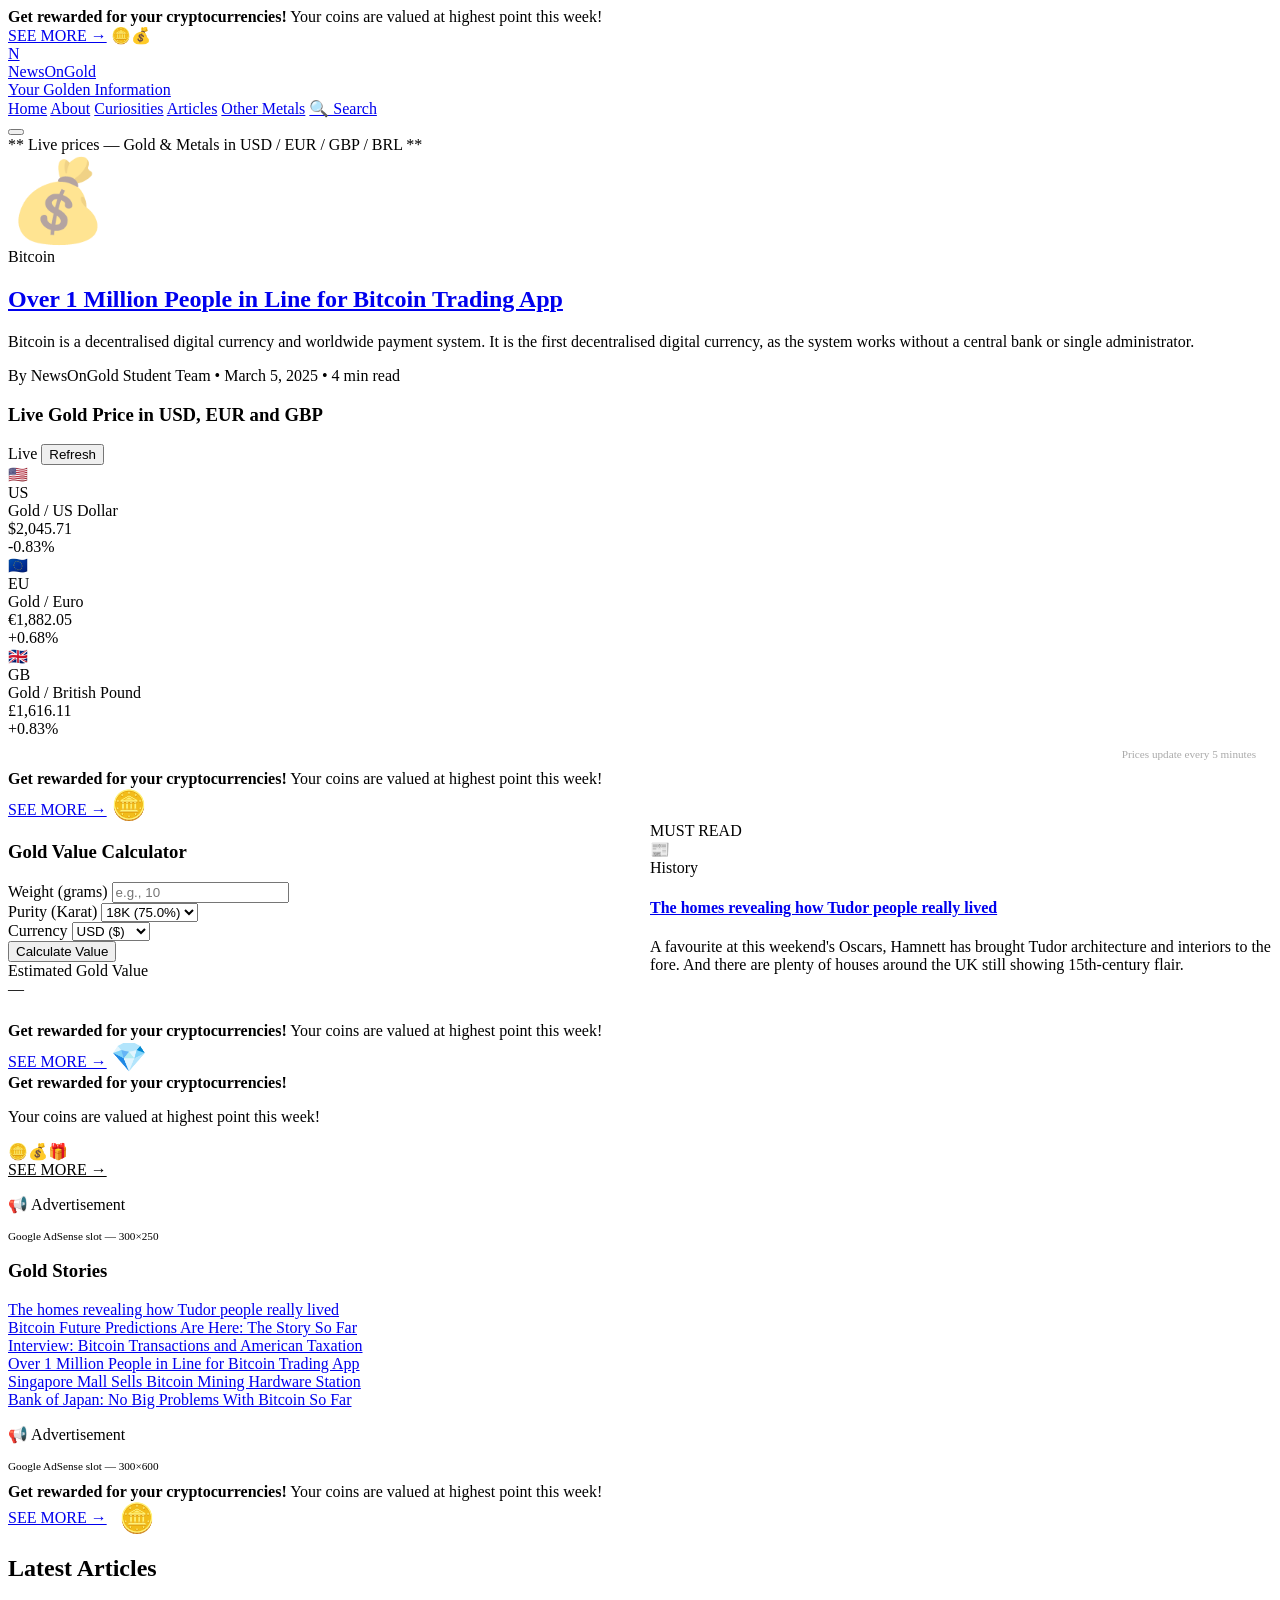
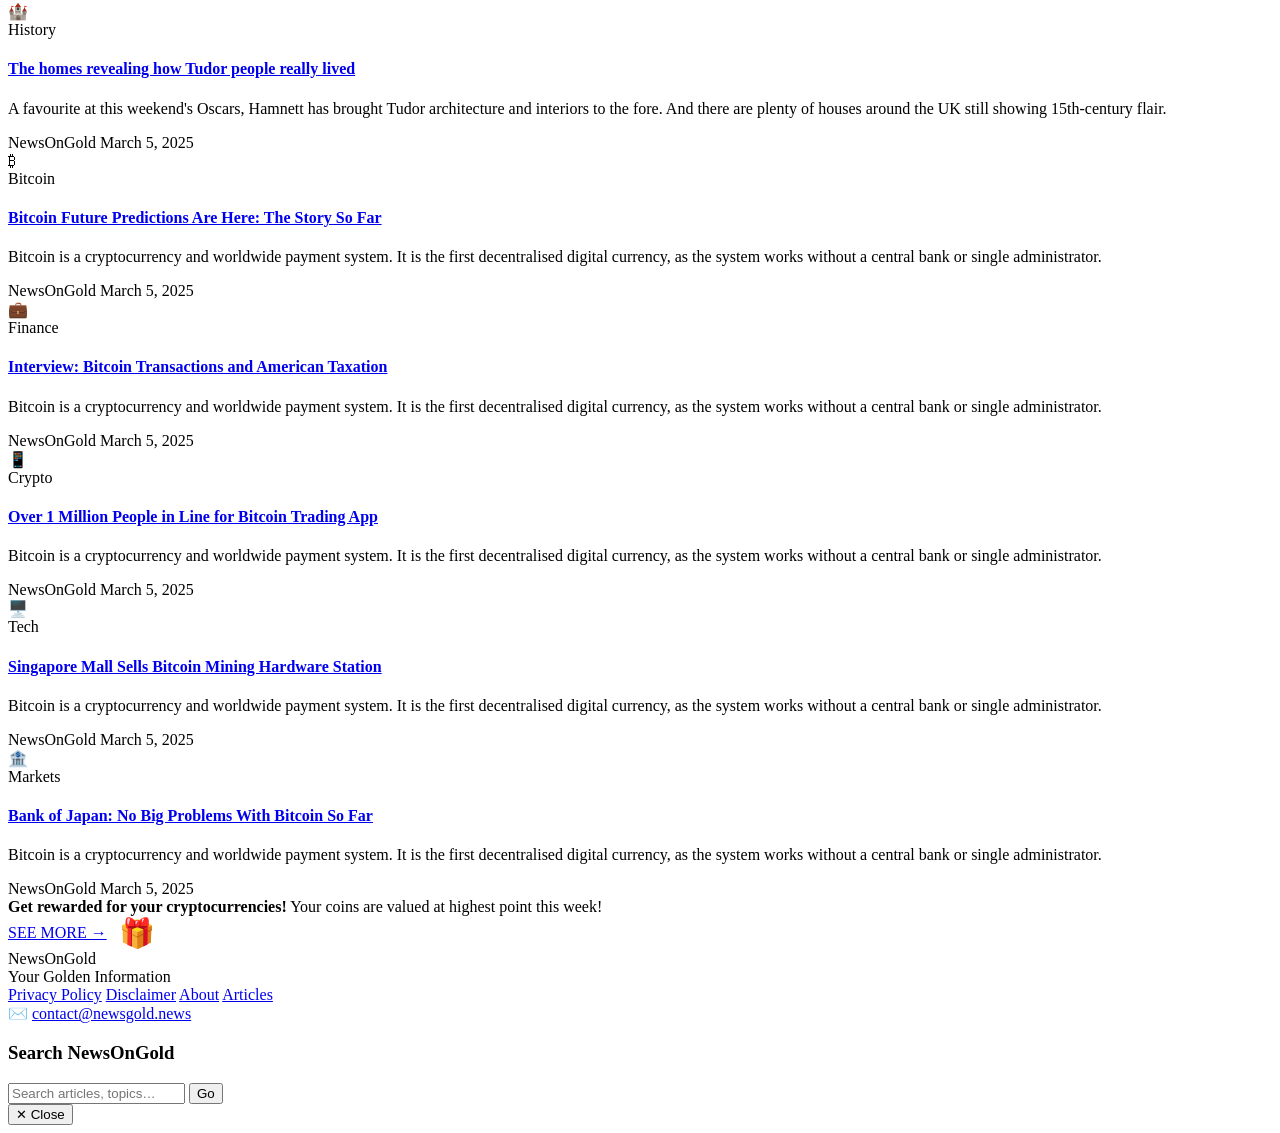
==== index.html @ 03c52249 "Add files via upload" ====
<!DOCTYPE html>
<html lang="en">
<head>
  <meta charset="UTF-8" />
  <meta name="viewport" content="width=device-width, initial-scale=1.0" />
  <meta name="description" content="NewsOnGold — Your trusted source for gold market news, live gold prices, and financial education. Covering gold, silver, platinum and cryptocurrency." />
  <meta name="keywords" content="gold price, gold news, live gold price, gold calculator, financial education, gold market" />
  <meta property="og:title" content="NewsOnGold — Your Golden Information" />
  <meta property="og:description" content="Live gold prices, gold news, and financial education for students and investors." />
  <meta property="og:type" content="website" />
  <title>NewsOnGold — Your Golden Information</title>
  <link rel="stylesheet" href="css/style.css" />
  <link rel="icon" href="data:image/svg+xml,<svg xmlns='http://www.w3.org/2000/svg' viewBox='0 0 100 100'><text y='.9em' font-size='90'>🥇</text></svg>" />

  <!-- Google AdSense placeholder — replace with your publisher ID -->
  <!-- <script async src="https://pagead2.googlesyndication.com/pagead/js/adsbygoogle.js?client=ca-pub-XXXXXXXXXX" crossorigin="anonymous"></script> -->
</head>
<body>

<div class="site-wrapper">

  <!-- ===== TOP AD BANNER ===== -->
  <div class="top-ad-banner">
    <div class="ad-text">
      <strong>Get rewarded for your cryptocurrencies!</strong>
      Your coins are valued at highest point this week!
    </div>
    <div class="ad-cta">
      <a href="#" class="btn-see-more">SEE MORE →</a>
      <span class="ad-coins">🪙💰</span>
    </div>
  </div>

  <!-- ===== HEADER ===== -->
  <header class="site-header">
    <div class="header-inner">
      <a href="index.html" class="site-logo">
        <div class="logo-icon">N</div>
        <div class="logo-text">
          <div class="name">News<span>On</span>Gold</div>
          <div class="tagline">Your Golden Information</div>
        </div>
      </a>

      <nav class="main-nav" id="mainNav" aria-label="Main navigation">
        <a href="index.html" class="active">Home</a>
        <a href="pages/about.html">About</a>
        <a href="pages/curiosities.html">Curiosities</a>
        <a href="pages/articles.html">Articles</a>
        <a href="pages/other-metals.html">Other Metals</a>
        <a href="#" class="search-btn" id="searchBtn">🔍 Search</a>
      </nav>

      <button class="hamburger" id="hamburger" aria-label="Toggle menu" aria-expanded="false">
        <span></span><span></span><span></span>
      </button>
    </div>
  </header>

  <!-- ===== PRICE TICKER ===== -->
  <div class="price-ticker" aria-label="Live metal prices ticker">
    <div class="ticker-label">** Live prices — Gold &amp; Metals in USD / EUR / GBP / BRL **</div>
    <div class="ticker-track" id="tickerTrack">
      <!-- Filled by JS -->
    </div>
  </div>

  <!-- ===== MAIN CONTENT ===== -->
  <main>
    <div class="content-wrap">

      <!-- ===== LEFT / MAIN COLUMN ===== -->
      <div class="main-col">

        <!-- Hero Article -->
        <article class="hero-article">
          <div class="hero-img-wrap">
            <div class="hero-img-placeholder">
              <div style="font-size:5rem;opacity:0.5">💰</div>
            </div>
            <span class="hero-category">Bitcoin</span>
          </div>
          <div class="hero-meta">
            <h2><a href="pages/article-sample.html">Over 1 Million People in Line for Bitcoin Trading App</a></h2>
            <p class="excerpt">Bitcoin is a decentralised digital currency and worldwide payment system. It is the first decentralised digital currency, as the system works without a central bank or single administrator.</p>
            <div class="article-byline">
              <span class="author">By NewsOnGold Student Team</span>
              <span class="dot">•</span>
              <span>March 5, 2025</span>
              <span class="dot">•</span>
              <span>4 min read</span>
            </div>
          </div>
        </article>

        <!-- Live Gold Price Widget -->
        <section class="live-gold-section" aria-label="Live gold prices">
          <div class="live-gold-header">
            <h3>Live Gold Price in USD, EUR and GBP</h3>
            <div class="live-controls">
              <div class="live-dot" aria-hidden="true"></div>
              <span class="live-label">Live</span>
              <button class="btn-refresh" id="btnRefresh" aria-label="Refresh gold prices">Refresh</button>
            </div>
          </div>
          <div class="gold-prices-grid" id="goldPricesGrid" aria-live="polite">
            <!-- Filled by JS -->
            <div class="price-card">
              <div class="currency-flag">🇺🇸</div>
              <div class="currency-label">US</div>
              <div class="currency-name">Gold / US Dollar</div>
              <div class="price-value">$2,045.71</div>
              <span class="price-change down">-0.83%</span>
            </div>
            <div class="price-card">
              <div class="currency-flag">🇪🇺</div>
              <div class="currency-label">EU</div>
              <div class="currency-name">Gold / Euro</div>
              <div class="price-value">€1,882.05</div>
              <span class="price-change up">+0.68%</span>
            </div>
            <div class="price-card">
              <div class="currency-flag">🇬🇧</div>
              <div class="currency-label">GB</div>
              <div class="currency-name">Gold / British Pound</div>
              <div class="price-value">£1,616.11</div>
              <span class="price-change up">+0.83%</span>
            </div>
          </div>
          <div style="padding:6px 16px 8px;text-align:right;">
            <small id="lastUpdated" style="font-size:0.7rem;color:#aaa;">Prices update every 5 minutes</small>
          </div>
        </section>

        <!-- Inline Ad Banner -->
        <div class="inline-ad" role="complementary" aria-label="Advertisement">
          <div class="ad-text">
            <strong>Get rewarded for your cryptocurrencies!</strong>
            Your coins are valued at highest point this week!
          </div>
          <div class="inline-ad-right">
            <a href="#" class="btn-see-more">SEE MORE →</a>
            <span style="font-size:1.8rem">🪙</span>
          </div>
        </div>

        <!-- Two-column: Calculator + Must Read -->
        <div style="display:grid;grid-template-columns:1fr 1fr;gap:20px;margin-bottom:24px;" class="calc-mustreads-row">

          <!-- Gold Calculator -->
          <section class="calculator-section" aria-label="Gold value calculator">
            <div class="calc-header">
              <h3>Gold Value Calculator</h3>
            </div>
            <div class="calc-body">
              <div class="form-group">
                <label for="calcWeight">Weight (grams)</label>
                <input type="number" id="calcWeight" placeholder="e.g., 10" min="0.01" step="0.01" />
              </div>
              <div class="form-group">
                <label for="calcPurity">Purity (Karat)</label>
                <select id="calcPurity">
                  <option>24K (99.9%)</option>
                  <option>22K (91.6%)</option>
                  <option>21K (87.5%)</option>
                  <option selected>18K (75.0%)</option>
                  <option>14K (58.3%)</option>
                  <option>10K (41.7%)</option>
                  <option>9K (37.5%)</option>
                </select>
              </div>
              <div class="form-group">
                <label for="calcCurrency">Currency</label>
                <select id="calcCurrency">
                  <option value="USD">USD ($)</option>
                  <option value="EUR">EUR (€)</option>
                  <option value="GBP">GBP (£)</option>
                  <option value="BRL">BRL (R$)</option>
                </select>
              </div>
              <button class="btn-calculate" id="btnCalculate">Calculate Value</button>
              <div class="calc-result" id="calcResult">
                <div class="result-label">Estimated Gold Value</div>
                <div class="result-value" id="calcResultValue">—</div>
              </div>
            </div>
          </section>

          <!-- Must Read -->
          <div>
            <div class="must-read-section">
              <div class="section-title"><span>MUST READ</span></div>
              <article class="must-read-card">
                <div class="must-read-img">
                  <div class="img-icon">📰</div>
                  <span class="must-read-cat">History</span>
                </div>
                <div class="must-read-content">
                  <h4><a href="pages/article-sample.html">The homes revealing how Tudor people really lived</a></h4>
                  <p>A favourite at this weekend's Oscars, Hamnett has brought Tudor architecture and interiors to the fore. And there are plenty of houses around the UK still showing 15th-century flair.</p>
                </div>
              </article>
            </div>
          </div>
        </div>

        <!-- Bottom Inline Ad -->
        <div class="inline-ad" role="complementary" aria-label="Advertisement">
          <div class="ad-text">
            <strong>Get rewarded for your cryptocurrencies!</strong>
            Your coins are valued at highest point this week!
          </div>
          <div class="inline-ad-right">
            <a href="#" class="btn-see-more">SEE MORE →</a>
            <span style="font-size:1.8rem">💎</span>
          </div>
        </div>

      </div><!-- /main-col -->

      <!-- ===== SIDEBAR ===== -->
      <aside class="sidebar" aria-label="Sidebar">

        <!-- Sidebar Ad -->
        <div class="sidebar-ad" role="complementary">
          <div class="sidebar-ad-box">
            <strong>Get rewarded for your cryptocurrencies!</strong>
            <p>Your coins are valued at highest point this week!</p>
            <div class="sidebar-ad-coins">🪙💰🎁</div>
            <a href="#" class="btn-see-more" style="background:var(--dark);color:var(--white);">SEE MORE →</a>
          </div>
        </div>

        <!-- AdSense Slot (replace with real ad unit) -->
        <div class="adsense-slot">
          <!-- Google AdSense Ad Unit -->
          <!-- <ins class="adsbygoogle" style="display:block" data-ad-client="ca-pub-XXXXXX" data-ad-slot="XXXXXXXX" data-ad-format="auto"></ins> -->
          <p>📢 Advertisement</p>
          <p style="font-size:0.7rem;margin-top:4px;">Google AdSense slot — 300×250</p>
        </div>

        <!-- Gold Stories Widget -->
        <aside class="sidebar-widget" aria-label="Gold Stories">
          <div class="widget-header">
            <h3>Gold Stories</h3>
          </div>
          <div class="widget-body">
            <div class="story-list-item">
              <a href="pages/article-sample.html">The homes revealing how Tudor people really lived</a>
            </div>
            <div class="story-list-item">
              <a href="pages/article-sample.html">Bitcoin Future Predictions Are Here: The Story So Far</a>
            </div>
            <div class="story-list-item">
              <a href="pages/article-sample.html">Interview: Bitcoin Transactions and American Taxation</a>
            </div>
            <div class="story-list-item">
              <a href="pages/article-sample.html">Over 1 Million People in Line for Bitcoin Trading App</a>
            </div>
            <div class="story-list-item">
              <a href="pages/article-sample.html">Singapore Mall Sells Bitcoin Mining Hardware Station</a>
            </div>
            <div class="story-list-item">
              <a href="pages/article-sample.html">Bank of Japan: No Big Problems With Bitcoin So Far</a>
            </div>
          </div>
        </aside>

        <!-- Sidebar AdSense -->
        <div class="adsense-slot">
          <p>📢 Advertisement</p>
          <p style="font-size:0.7rem;margin-top:4px;">Google AdSense slot — 300×600</p>
        </div>

      </aside><!-- /sidebar -->

    </div><!-- /content-wrap -->

    <!-- ===== BOTTOM AD BANNER ===== -->
    <div class="bottom-ad-banner" role="complementary" aria-label="Advertisement">
      <div class="ad-text">
        <strong>Get rewarded for your cryptocurrencies!</strong>
        Your coins are valued at highest point this week!
      </div>
      <div style="display:flex;align-items:center;gap:12px;">
        <a href="#" class="btn-see-more">SEE MORE →</a>
        <span style="font-size:1.8rem">🪙</span>
      </div>
    </div>

    <!-- ===== LATEST ARTICLES ===== -->
    <section class="latest-articles" aria-label="Latest articles">
      <h2 class="section-heading">Latest Articles</h2>
      <div class="articles-grid">

        <article class="article-card">
          <div class="article-thumb article-thumb-1">
            <div class="thumb-icon">🏰</div>
            <span class="article-cat-badge">History</span>
          </div>
          <div class="article-info">
            <h4><a href="pages/article-sample.html">The homes revealing how Tudor people really lived</a></h4>
            <p>A favourite at this weekend's Oscars, Hamnett has brought Tudor architecture and interiors to the fore. And there are plenty of houses around the UK still showing 15th-century flair.</p>
          </div>
          <div class="article-footer">
            <span class="site-name">NewsOnGold</span>
            <span class="pub-date">March 5, 2025</span>
          </div>
        </article>

        <article class="article-card">
          <div class="article-thumb article-thumb-2">
            <div class="thumb-icon">₿</div>
            <span class="article-cat-badge">Bitcoin</span>
          </div>
          <div class="article-info">
            <h4><a href="pages/article-sample.html">Bitcoin Future Predictions Are Here: The Story So Far</a></h4>
            <p>Bitcoin is a cryptocurrency and worldwide payment system. It is the first decentralised digital currency, as the system works without a central bank or single administrator.</p>
          </div>
          <div class="article-footer">
            <span class="site-name">NewsOnGold</span>
            <span class="pub-date">March 5, 2025</span>
          </div>
        </article>

        <article class="article-card">
          <div class="article-thumb article-thumb-3">
            <div class="thumb-icon">💼</div>
            <span class="article-cat-badge">Finance</span>
          </div>
          <div class="article-info">
            <h4><a href="pages/article-sample.html">Interview: Bitcoin Transactions and American Taxation</a></h4>
            <p>Bitcoin is a cryptocurrency and worldwide payment system. It is the first decentralised digital currency, as the system works without a central bank or single administrator.</p>
          </div>
          <div class="article-footer">
            <span class="site-name">NewsOnGold</span>
            <span class="pub-date">March 5, 2025</span>
          </div>
        </article>

        <article class="article-card">
          <div class="article-thumb article-thumb-4">
            <div class="thumb-icon">📱</div>
            <span class="article-cat-badge">Crypto</span>
          </div>
          <div class="article-info">
            <h4><a href="pages/article-sample.html">Over 1 Million People in Line for Bitcoin Trading App</a></h4>
            <p>Bitcoin is a cryptocurrency and worldwide payment system. It is the first decentralised digital currency, as the system works without a central bank or single administrator.</p>
          </div>
          <div class="article-footer">
            <span class="site-name">NewsOnGold</span>
            <span class="pub-date">March 5, 2025</span>
          </div>
        </article>

        <article class="article-card">
          <div class="article-thumb article-thumb-5">
            <div class="thumb-icon">🖥️</div>
            <span class="article-cat-badge">Tech</span>
          </div>
          <div class="article-info">
            <h4><a href="pages/article-sample.html">Singapore Mall Sells Bitcoin Mining Hardware Station</a></h4>
            <p>Bitcoin is a cryptocurrency and worldwide payment system. It is the first decentralised digital currency, as the system works without a central bank or single administrator.</p>
          </div>
          <div class="article-footer">
            <span class="site-name">NewsOnGold</span>
            <span class="pub-date">March 5, 2025</span>
          </div>
        </article>

        <article class="article-card">
          <div class="article-thumb article-thumb-6">
            <div class="thumb-icon">🏦</div>
            <span class="article-cat-badge">Markets</span>
          </div>
          <div class="article-info">
            <h4><a href="pages/article-sample.html">Bank of Japan: No Big Problems With Bitcoin So Far</a></h4>
            <p>Bitcoin is a cryptocurrency and worldwide payment system. It is the first decentralised digital currency, as the system works without a central bank or single administrator.</p>
          </div>
          <div class="article-footer">
            <span class="site-name">NewsOnGold</span>
            <span class="pub-date">March 5, 2025</span>
          </div>
        </article>

      </div>
    </section>

    <!-- ===== BOTTOM AD STRIP ===== -->
    <div class="bottom-ad-banner" role="complementary" aria-label="Advertisement">
      <div class="ad-text">
        <strong>Get rewarded for your cryptocurrencies!</strong>
        Your coins are valued at highest point this week!
      </div>
      <div style="display:flex;align-items:center;gap:12px;">
        <a href="#" class="btn-see-more">SEE MORE →</a>
        <span style="font-size:1.8rem">🎁</span>
      </div>
    </div>

  </main><!-- /main -->

  <!-- ===== FOOTER ===== -->
  <footer class="site-footer">
    <div class="footer-inner">
      <div class="footer-logo">
        <div class="name">News<span>On</span>Gold</div>
        <div class="tagline">Your Golden Information</div>
      </div>
      <nav class="footer-links" aria-label="Footer links">
        <a href="pages/privacy.html">Privacy Policy</a>
        <a href="pages/disclaimer.html">Disclaimer</a>
        <a href="pages/about.html">About</a>
        <a href="pages/articles.html">Articles</a>
      </nav>
      <div class="footer-contact">
        ✉️ <a href="mailto:contact@newsgold.news">contact@newsgold.news</a>
      </div>
    </div>
  </footer>

</div><!-- /site-wrapper -->

<!-- Search Overlay -->
<div class="search-overlay" id="searchOverlay" role="dialog" aria-label="Search" aria-modal="true">
  <div class="search-box">
    <h3>Search NewsOnGold</h3>
    <div class="search-input-wrap">
      <input type="search" id="searchInput" placeholder="Search articles, topics…" aria-label="Search input" />
      <button class="btn-search-go" onclick="alert('Search functionality — connect to your CMS or use a service like Algolia.')">Go</button>
    </div>
    <button class="btn-close-search" id="closeSearch">✕ Close</button>
  </div>
</div>

<script src="js/main.js"></script>
</body>
</html>
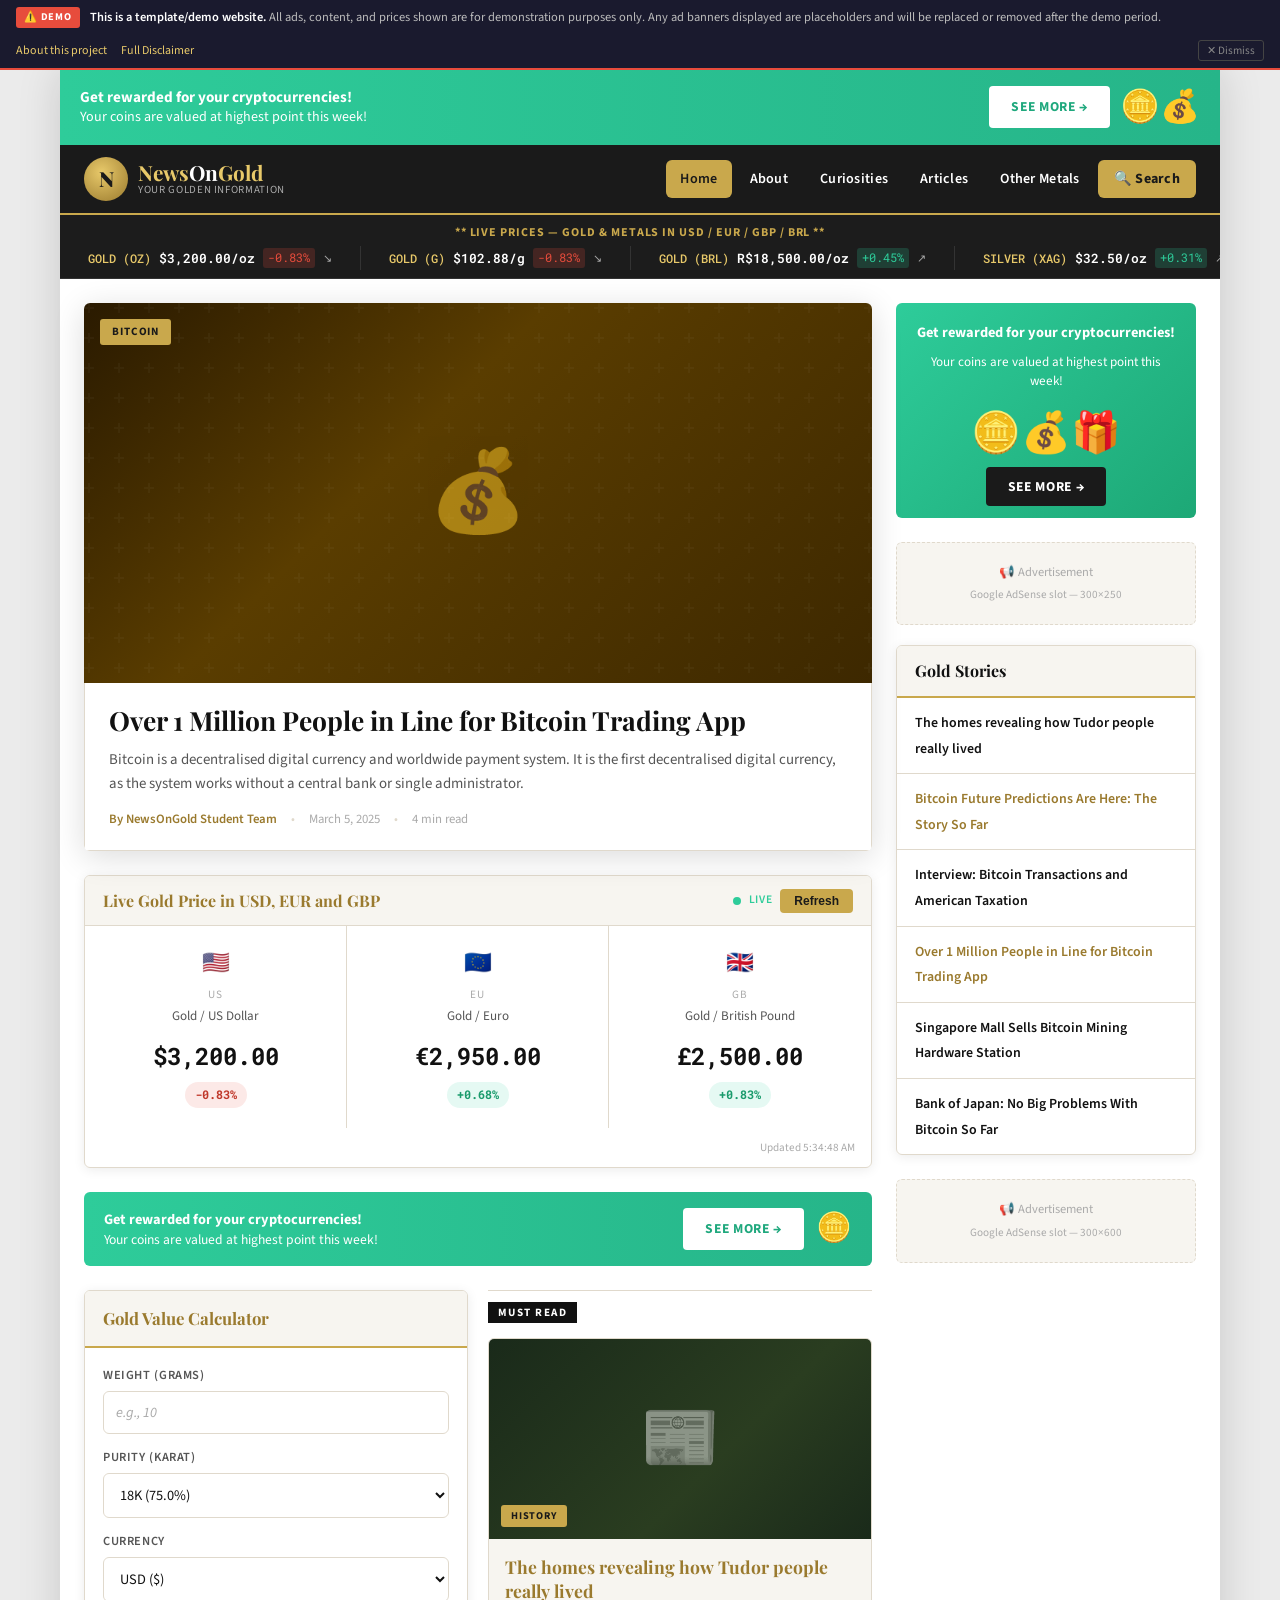
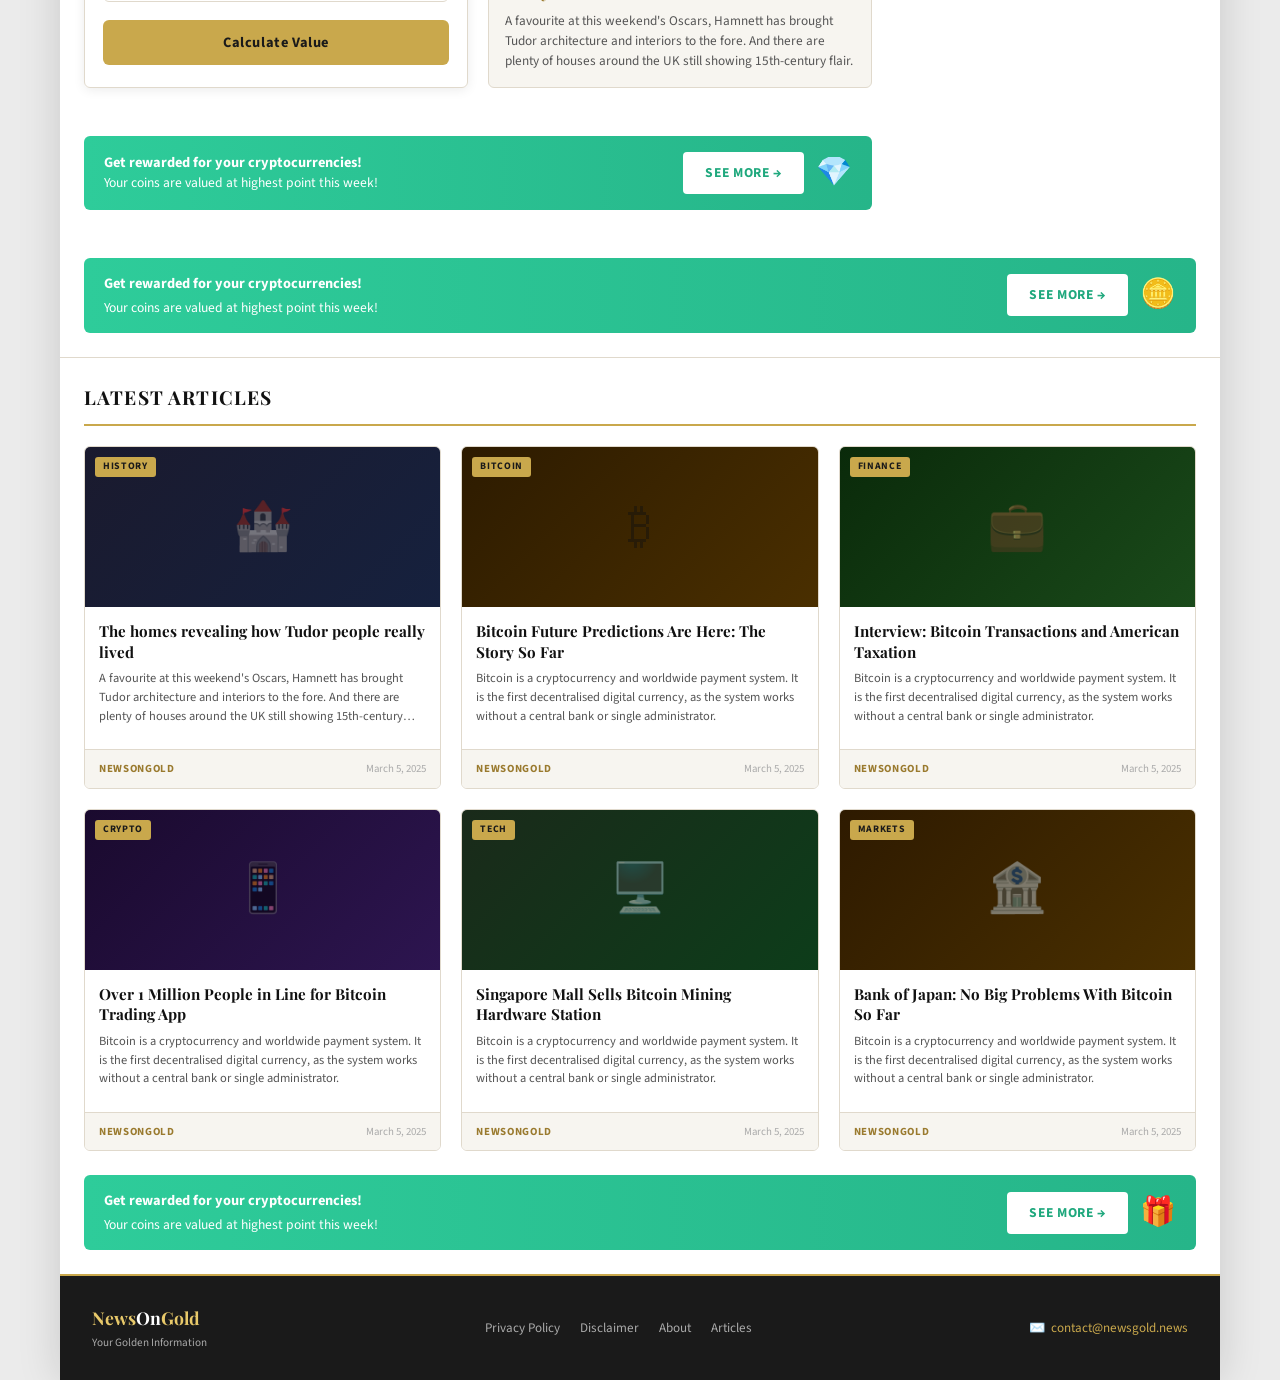
==== commit 499bc5f4: "Add demo-banner.js script to index.html" ====
--- a/index.html
+++ b/index.html
@@ -434,5 +434,6 @@
 </div>
 
 <script src="js/main.js"></script>
+<script src="js/demo-banner.js"></script>
 </body>
 </html>
--- a/css/style.css
+++ b/css/style.css
@@ -0,0 +1,1003 @@
+/* ============================================
+   NewsOnGold — Core Stylesheet
+   Financial Education Project | Mato Grosso do Sul
+   ============================================ */
+
+@import url('https://fonts.googleapis.com/css2?family=Playfair+Display:wght@400;600;700;900&family=Source+Sans+3:wght@300;400;600;700&family=Roboto+Mono:wght@400;500&display=swap');
+
+/* === CSS Variables === */
+:root {
+  --gold:        #C9A84C;
+  --gold-light:  #E8C96A;
+  --gold-dark:   #9A7A2E;
+  --green:       #2ECC9A;
+  --green-dark:  #1FA87D;
+  --black:       #111111;
+  --dark:        #1A1A1A;
+  --dark-mid:    #2A2A2A;
+  --gray:        #555555;
+  --gray-light:  #AAAAAA;
+  --off-white:   #F7F5F0;
+  --white:       #FFFFFF;
+  --border:      #E0D9CC;
+  --ticker-bg:   #1C1C1C;
+  --box-width:   1160px;
+  --radius:      6px;
+  --shadow:      0 2px 12px rgba(0,0,0,0.08);
+  --shadow-lg:   0 6px 32px rgba(0,0,0,0.14);
+}
+
+/* === Reset & Base === */
+*, *::before, *::after { box-sizing: border-box; margin: 0; padding: 0; }
+html { scroll-behavior: smooth; }
+body {
+  font-family: 'Source Sans 3', sans-serif;
+  background: #EBEBEB;
+  color: var(--black);
+  font-size: 16px;
+  line-height: 1.6;
+}
+img { max-width: 100%; height: auto; display: block; }
+a { text-decoration: none; color: inherit; }
+ul { list-style: none; }
+
+/* === Layout Container === */
+.site-wrapper {
+  max-width: var(--box-width);
+  margin: 0 auto;
+  background: var(--white);
+  box-shadow: 0 0 40px rgba(0,0,0,0.15);
+  min-height: 100vh;
+}
+
+/* ============================================
+   TOP AD BANNER
+   ============================================ */
+.top-ad-banner {
+  background: linear-gradient(90deg, var(--green) 0%, #26B589 100%);
+  padding: 12px 20px;
+  display: flex;
+  align-items: center;
+  justify-content: space-between;
+  gap: 16px;
+}
+.top-ad-banner .ad-text { color: var(--white); font-size: 0.88rem; line-height: 1.4; }
+.top-ad-banner .ad-text strong { display: block; font-size: 0.95rem; }
+.top-ad-banner .ad-cta {
+  display: flex;
+  align-items: center;
+  gap: 10px;
+  white-space: nowrap;
+}
+.btn-see-more {
+  background: var(--white);
+  color: var(--green-dark);
+  padding: 8px 20px;
+  border-radius: 4px;
+  font-weight: 700;
+  font-size: 0.85rem;
+  letter-spacing: 0.05em;
+  transition: all 0.2s;
+  border: 2px solid transparent;
+}
+.btn-see-more:hover { background: transparent; color: var(--white); border-color: var(--white); }
+.ad-coins { font-size: 2rem; }
+
+/* ============================================
+   HEADER / NAVIGATION
+   ============================================ */
+.site-header {
+  background: var(--dark);
+  position: sticky;
+  top: 0;
+  z-index: 1000;
+  border-bottom: 2px solid var(--gold);
+}
+.header-inner {
+  display: flex;
+  align-items: center;
+  justify-content: space-between;
+  padding: 12px 24px;
+}
+.site-logo {
+  display: flex;
+  align-items: center;
+  gap: 10px;
+}
+.logo-icon {
+  width: 44px;
+  height: 44px;
+  background: radial-gradient(circle at 40% 35%, var(--gold-light), var(--gold-dark));
+  border-radius: 50%;
+  display: flex;
+  align-items: center;
+  justify-content: center;
+  font-size: 1.3rem;
+  font-weight: 900;
+  color: var(--dark);
+  font-family: 'Playfair Display', serif;
+  flex-shrink: 0;
+}
+.logo-text { line-height: 1.1; }
+.logo-text .name {
+  font-family: 'Playfair Display', serif;
+  font-size: 1.3rem;
+  font-weight: 700;
+  color: var(--gold-light);
+}
+.logo-text .name span { color: var(--white); }
+.logo-text .tagline { font-size: 0.68rem; color: var(--gray-light); letter-spacing: 0.06em; text-transform: uppercase; }
+
+/* Nav */
+.main-nav { display: flex; align-items: center; gap: 4px; }
+.main-nav a {
+  color: var(--white);
+  font-size: 0.88rem;
+  font-weight: 600;
+  padding: 8px 14px;
+  border-radius: var(--radius);
+  transition: all 0.2s;
+  letter-spacing: 0.02em;
+}
+.main-nav a:hover, .main-nav a.active {
+  background: var(--gold);
+  color: var(--dark);
+}
+.search-btn {
+  background: var(--gold);
+  color: var(--dark) !important;
+  padding: 8px 16px !important;
+  font-weight: 700 !important;
+  display: flex;
+  align-items: center;
+  gap: 6px;
+}
+.search-btn:hover { background: var(--gold-light) !important; }
+
+/* Mobile hamburger */
+.hamburger {
+  display: none;
+  background: none;
+  border: none;
+  cursor: pointer;
+  padding: 6px;
+  flex-direction: column;
+  gap: 5px;
+}
+.hamburger span {
+  display: block;
+  width: 24px;
+  height: 2px;
+  background: var(--white);
+  transition: all 0.3s;
+}
+
+/* ============================================
+   PRICE TICKER
+   ============================================ */
+.price-ticker {
+  background: var(--ticker-bg);
+  border-bottom: 1px solid #333;
+  overflow: hidden;
+  padding: 8px 0;
+}
+.ticker-label {
+  color: var(--gold);
+  font-size: 0.75rem;
+  font-weight: 700;
+  letter-spacing: 0.08em;
+  text-align: center;
+  padding: 0 20px 4px;
+  text-transform: uppercase;
+}
+.ticker-track {
+  display: flex;
+  gap: 0;
+  animation: ticker-scroll 40s linear infinite;
+  white-space: nowrap;
+  width: max-content;
+}
+.ticker-track:hover { animation-play-state: paused; }
+.ticker-item {
+  display: inline-flex;
+  align-items: center;
+  gap: 8px;
+  padding: 2px 28px;
+  border-right: 1px solid #333;
+  font-family: 'Roboto Mono', monospace;
+  font-size: 0.8rem;
+}
+.ticker-item .metal-name {
+  color: var(--gold-light);
+  font-weight: 500;
+  text-transform: uppercase;
+  font-size: 0.75rem;
+}
+.ticker-item .price { color: var(--white); font-weight: 600; }
+.ticker-item .change { font-size: 0.72rem; padding: 1px 5px; border-radius: 3px; }
+.ticker-item .change.up { background: rgba(46,204,154,0.2); color: var(--green); }
+.ticker-item .change.down { background: rgba(231,76,60,0.2); color: #E74C3C; }
+.ticker-item .sparkline { color: var(--gray-light); font-size: 0.7rem; }
+
+@keyframes ticker-scroll {
+  0% { transform: translateX(0); }
+  100% { transform: translateX(-50%); }
+}
+
+/* ============================================
+   MAIN CONTENT LAYOUT
+   ============================================ */
+.content-wrap {
+  display: grid;
+  grid-template-columns: 1fr 300px;
+  gap: 24px;
+  padding: 24px;
+}
+.main-col { min-width: 0; }
+.sidebar { min-width: 0; }
+
+/* ============================================
+   HERO / FEATURED ARTICLE
+   ============================================ */
+.hero-article {
+  position: relative;
+  border-radius: var(--radius);
+  overflow: hidden;
+  margin-bottom: 24px;
+  box-shadow: var(--shadow-lg);
+}
+.hero-img-wrap {
+  width: 100%;
+  height: 380px;
+  overflow: hidden;
+  background: linear-gradient(135deg, #2a1a00 0%, #5a3d00 40%, #3d2800 100%);
+  position: relative;
+  display: flex;
+  align-items: center;
+  justify-content: center;
+}
+.hero-img-placeholder {
+  width: 100%;
+  height: 100%;
+  display: flex;
+  flex-direction: column;
+  align-items: center;
+  justify-content: center;
+  gap: 16px;
+  position: relative;
+}
+.hero-img-placeholder::before {
+  content: '';
+  position: absolute;
+  inset: 0;
+  background: url("data:image/svg+xml,%3Csvg width='60' height='60' viewBox='0 0 60 60' xmlns='http://www.w3.org/2000/svg'%3E%3Cg fill='none' fill-rule='evenodd'%3E%3Cg fill='%23ffffff' fill-opacity='0.03'%3E%3Cpath d='M36 34v-4h-2v4h-4v2h4v4h2v-4h4v-2h-4zm0-30V0h-2v4h-4v2h4v4h2V6h4V4h-4zM6 34v-4H4v4H0v2h4v4h2v-4h4v-2H6zM6 4V0H4v4H0v2h4v4h2V6h4V4H6z'/%3E%3C/g%3E%3C/g%3E%3C/svg%3E");
+}
+.hero-icon { font-size: 5rem; opacity: 0.6; }
+.hero-category {
+  position: absolute;
+  top: 16px;
+  left: 16px;
+  background: var(--gold);
+  color: var(--dark);
+  font-size: 0.7rem;
+  font-weight: 700;
+  padding: 4px 12px;
+  border-radius: 3px;
+  letter-spacing: 0.08em;
+  text-transform: uppercase;
+}
+.hero-meta {
+  background: var(--white);
+  padding: 20px 24px;
+  border: 1px solid var(--border);
+  border-top: none;
+}
+.hero-meta h2 {
+  font-family: 'Playfair Display', serif;
+  font-size: 1.65rem;
+  font-weight: 700;
+  color: var(--black);
+  line-height: 1.3;
+  margin-bottom: 10px;
+  transition: color 0.2s;
+}
+.hero-meta h2 a:hover { color: var(--gold-dark); }
+.hero-meta .excerpt { color: var(--gray); font-size: 0.93rem; margin-bottom: 14px; }
+.article-byline {
+  display: flex;
+  align-items: center;
+  gap: 14px;
+  font-size: 0.8rem;
+  color: var(--gray-light);
+}
+.article-byline .author { color: var(--gold-dark); font-weight: 600; }
+.article-byline .dot { color: var(--border); }
+
+/* ============================================
+   LIVE GOLD PRICE WIDGET
+   ============================================ */
+.live-gold-section {
+  border: 1px solid var(--border);
+  border-radius: var(--radius);
+  overflow: hidden;
+  margin-bottom: 24px;
+  box-shadow: var(--shadow);
+}
+.live-gold-header {
+  display: flex;
+  align-items: center;
+  justify-content: space-between;
+  padding: 12px 18px;
+  background: var(--off-white);
+  border-bottom: 1px solid var(--border);
+}
+.live-gold-header h3 {
+  font-family: 'Playfair Display', serif;
+  font-size: 1rem;
+  font-weight: 700;
+  color: var(--gold-dark);
+}
+.live-controls { display: flex; align-items: center; gap: 8px; }
+.live-dot {
+  width: 8px; height: 8px;
+  background: var(--green);
+  border-radius: 50%;
+  animation: pulse-dot 2s ease-in-out infinite;
+}
+@keyframes pulse-dot {
+  0%,100% { opacity: 1; transform: scale(1); }
+  50% { opacity: 0.5; transform: scale(0.7); }
+}
+.live-label { font-size: 0.72rem; font-weight: 600; color: var(--green); letter-spacing: 0.06em; text-transform: uppercase; }
+.btn-refresh {
+  background: var(--gold);
+  color: var(--dark);
+  border: none;
+  padding: 5px 14px;
+  border-radius: 4px;
+  font-size: 0.75rem;
+  font-weight: 700;
+  cursor: pointer;
+  transition: all 0.2s;
+}
+.btn-refresh:hover { background: var(--gold-dark); color: var(--white); }
+
+.gold-prices-grid {
+  display: grid;
+  grid-template-columns: repeat(3, 1fr);
+  gap: 0;
+  padding: 0;
+}
+.price-card {
+  padding: 20px 16px;
+  text-align: center;
+  border-right: 1px solid var(--border);
+  transition: background 0.2s;
+}
+.price-card:last-child { border-right: none; }
+.price-card:hover { background: var(--off-white); }
+.price-card .currency-flag { font-size: 1.4rem; margin-bottom: 4px; }
+.price-card .currency-label { font-size: 0.7rem; color: var(--gray-light); text-transform: uppercase; letter-spacing: 0.07em; margin-bottom: 2px; }
+.price-card .currency-name { font-size: 0.82rem; color: var(--gray); margin-bottom: 10px; }
+.price-card .price-value {
+  font-family: 'Roboto Mono', monospace;
+  font-size: 1.5rem;
+  font-weight: 700;
+  color: var(--black);
+  margin-bottom: 6px;
+}
+.price-card .price-change {
+  display: inline-block;
+  font-size: 0.78rem;
+  font-weight: 700;
+  padding: 3px 10px;
+  border-radius: 20px;
+  font-family: 'Roboto Mono', monospace;
+}
+.price-card .price-change.up { background: rgba(46,204,154,0.12); color: #1A9B6C; }
+.price-card .price-change.down { background: rgba(231,76,60,0.12); color: #C0392B; }
+
+/* ============================================
+   AD BANNER (inline)
+   ============================================ */
+.inline-ad {
+  background: linear-gradient(90deg, var(--green) 0%, #26B589 100%);
+  border-radius: var(--radius);
+  padding: 14px 20px;
+  display: flex;
+  align-items: center;
+  justify-content: space-between;
+  gap: 16px;
+  margin-bottom: 24px;
+}
+.inline-ad .ad-text { color: var(--white); font-size: 0.85rem; line-height: 1.4; }
+.inline-ad .ad-text strong { display: block; font-size: 0.9rem; }
+.inline-ad-right { display: flex; align-items: center; gap: 12px; }
+
+/* ============================================
+   GOLD CALCULATOR
+   ============================================ */
+.calculator-section {
+  border: 1px solid var(--border);
+  border-radius: var(--radius);
+  overflow: hidden;
+  margin-bottom: 24px;
+  box-shadow: var(--shadow);
+}
+.calc-header {
+  padding: 14px 18px;
+  background: var(--off-white);
+  border-bottom: 2px solid var(--gold);
+}
+.calc-header h3 {
+  font-family: 'Playfair Display', serif;
+  font-size: 1.05rem;
+  font-weight: 700;
+  color: var(--gold-dark);
+}
+.calc-body { padding: 18px; }
+.form-group { margin-bottom: 14px; }
+.form-group label {
+  display: block;
+  font-size: 0.78rem;
+  font-weight: 600;
+  color: var(--gray);
+  margin-bottom: 5px;
+  text-transform: uppercase;
+  letter-spacing: 0.05em;
+}
+.form-group input,
+.form-group select {
+  width: 100%;
+  padding: 10px 12px;
+  border: 1px solid var(--border);
+  border-radius: var(--radius);
+  font-size: 0.9rem;
+  font-family: inherit;
+  background: var(--white);
+  color: var(--black);
+  transition: border-color 0.2s;
+}
+.form-group input:focus,
+.form-group select:focus {
+  outline: none;
+  border-color: var(--gold);
+  box-shadow: 0 0 0 3px rgba(201,168,76,0.12);
+}
+.form-group input::placeholder { color: var(--gray-light); font-style: italic; }
+.btn-calculate {
+  width: 100%;
+  background: var(--gold);
+  color: var(--dark);
+  border: none;
+  padding: 12px;
+  border-radius: var(--radius);
+  font-size: 0.9rem;
+  font-weight: 700;
+  cursor: pointer;
+  font-family: inherit;
+  letter-spacing: 0.04em;
+  transition: all 0.2s;
+  margin-top: 4px;
+}
+.btn-calculate:hover { background: var(--gold-dark); color: var(--white); transform: translateY(-1px); }
+.calc-result {
+  margin-top: 14px;
+  padding: 14px;
+  background: var(--off-white);
+  border: 1px solid var(--border);
+  border-radius: var(--radius);
+  text-align: center;
+  display: none;
+}
+.calc-result.visible { display: block; }
+.calc-result .result-label { font-size: 0.78rem; color: var(--gray); text-transform: uppercase; letter-spacing: 0.06em; margin-bottom: 4px; }
+.calc-result .result-value {
+  font-family: 'Roboto Mono', monospace;
+  font-size: 1.6rem;
+  font-weight: 700;
+  color: var(--gold-dark);
+}
+
+/* ============================================
+   SIDEBAR
+   ============================================ */
+.sidebar-ad {
+  margin-bottom: 24px;
+}
+.sidebar-ad-box {
+  background: linear-gradient(135deg, var(--green) 0%, #1DA876 100%);
+  border-radius: var(--radius);
+  padding: 18px;
+  text-align: center;
+  color: var(--white);
+}
+.sidebar-ad-box p { font-size: 0.82rem; line-height: 1.5; margin-bottom: 10px; }
+.sidebar-ad-box strong { display: block; font-size: 0.9rem; margin-bottom: 8px; }
+.sidebar-ad-coins { font-size: 2.5rem; margin: 8px 0; }
+
+/* Sidebar Widget */
+.sidebar-widget {
+  border: 1px solid var(--border);
+  border-radius: var(--radius);
+  overflow: hidden;
+  margin-bottom: 24px;
+  box-shadow: var(--shadow);
+}
+.widget-header {
+  padding: 12px 18px;
+  background: var(--off-white);
+  border-bottom: 2px solid var(--gold);
+}
+.widget-header h3 {
+  font-family: 'Playfair Display', serif;
+  font-size: 1rem;
+  font-weight: 700;
+  color: var(--black);
+}
+.widget-body { padding: 0; }
+
+/* Gold Stories List */
+.story-list-item {
+  padding: 12px 18px;
+  border-bottom: 1px solid var(--border);
+  transition: background 0.2s;
+}
+.story-list-item:last-child { border-bottom: none; }
+.story-list-item:hover { background: var(--off-white); }
+.story-list-item a {
+  font-size: 0.87rem;
+  font-weight: 600;
+  color: var(--black);
+  line-height: 1.4;
+  transition: color 0.2s;
+}
+.story-list-item:nth-child(2) a,
+.story-list-item:nth-child(4) a { color: var(--gold-dark); }
+.story-list-item a:hover { color: var(--gold-dark); }
+
+/* ============================================
+   MUST READ SECTION
+   ============================================ */
+.must-read-section { margin-bottom: 24px; }
+.section-title {
+  font-size: 0.75rem;
+  font-weight: 700;
+  text-transform: uppercase;
+  letter-spacing: 0.12em;
+  color: var(--gray-light);
+  border-top: 1px solid var(--border);
+  padding-top: 12px;
+  margin-bottom: 16px;
+}
+.section-title span {
+  background: var(--black);
+  color: var(--white);
+  padding: 3px 10px;
+  font-size: 0.7rem;
+}
+.must-read-card {
+  background: var(--off-white);
+  border-radius: var(--radius);
+  overflow: hidden;
+  border: 1px solid var(--border);
+}
+.must-read-img {
+  width: 100%;
+  height: 200px;
+  background: linear-gradient(135deg, #1a2a1a 0%, #2a3d20 60%, #1a2a1a 100%);
+  position: relative;
+  display: flex;
+  align-items: center;
+  justify-content: center;
+  overflow: hidden;
+}
+.must-read-img .img-icon { font-size: 4rem; opacity: 0.5; }
+.must-read-cat {
+  position: absolute;
+  bottom: 12px;
+  left: 12px;
+  background: var(--gold);
+  color: var(--dark);
+  font-size: 0.65rem;
+  font-weight: 700;
+  padding: 3px 10px;
+  border-radius: 3px;
+  letter-spacing: 0.08em;
+  text-transform: uppercase;
+}
+.must-read-content { padding: 16px; }
+.must-read-content h4 {
+  font-family: 'Playfair Display', serif;
+  font-size: 1.1rem;
+  font-weight: 700;
+  color: var(--gold-dark);
+  margin-bottom: 8px;
+  line-height: 1.35;
+}
+.must-read-content h4 a:hover { color: var(--black); }
+.must-read-content p { font-size: 0.83rem; color: var(--gray); line-height: 1.5; }
+
+/* ============================================
+   LATEST ARTICLES GRID
+   ============================================ */
+.latest-articles { padding: 24px; border-top: 1px solid var(--border); }
+.section-heading {
+  font-family: 'Playfair Display', serif;
+  font-size: 1.2rem;
+  font-weight: 700;
+  text-transform: uppercase;
+  letter-spacing: 0.06em;
+  color: var(--black);
+  padding-bottom: 12px;
+  border-bottom: 2px solid var(--gold);
+  margin-bottom: 20px;
+}
+.articles-grid {
+  display: grid;
+  grid-template-columns: repeat(3, 1fr);
+  gap: 20px;
+}
+.article-card {
+  border: 1px solid var(--border);
+  border-radius: var(--radius);
+  overflow: hidden;
+  transition: all 0.25s;
+  background: var(--white);
+}
+.article-card:hover {
+  transform: translateY(-3px);
+  box-shadow: var(--shadow-lg);
+  border-color: var(--gold);
+}
+.article-thumb {
+  width: 100%;
+  height: 160px;
+  position: relative;
+  overflow: hidden;
+  display: flex;
+  align-items: center;
+  justify-content: center;
+}
+.article-thumb-1 { background: linear-gradient(135deg, #1a1a2e 0%, #16213e 100%); }
+.article-thumb-2 { background: linear-gradient(135deg, #2d1b00 0%, #4a2f00 100%); }
+.article-thumb-3 { background: linear-gradient(135deg, #0a2a0a 0%, #1a4a1a 100%); }
+.article-thumb-4 { background: linear-gradient(135deg, #1a0a2e 0%, #2d1550 100%); }
+.article-thumb-5 { background: linear-gradient(135deg, #1a2a1a 0%, #0d3d1a 100%); }
+.article-thumb-6 { background: linear-gradient(135deg, #2e1a00 0%, #4a3000 100%); }
+.article-thumb .thumb-icon { font-size: 3rem; opacity: 0.45; }
+.article-cat-badge {
+  position: absolute;
+  top: 10px;
+  left: 10px;
+  background: var(--gold);
+  color: var(--dark);
+  font-size: 0.62rem;
+  font-weight: 700;
+  padding: 2px 8px;
+  border-radius: 3px;
+  letter-spacing: 0.07em;
+  text-transform: uppercase;
+}
+.article-info { padding: 14px; }
+.article-info h4 {
+  font-family: 'Playfair Display', serif;
+  font-size: 0.95rem;
+  font-weight: 700;
+  color: var(--black);
+  margin-bottom: 7px;
+  line-height: 1.35;
+  transition: color 0.2s;
+}
+.article-info h4 a:hover { color: var(--gold-dark); }
+.article-info p {
+  font-size: 0.78rem;
+  color: var(--gray);
+  line-height: 1.5;
+  margin-bottom: 10px;
+  display: -webkit-box;
+  -webkit-line-clamp: 3;
+  -webkit-box-orient: vertical;
+  overflow: hidden;
+}
+.article-footer {
+  display: flex;
+  align-items: center;
+  justify-content: space-between;
+  padding: 10px 14px;
+  border-top: 1px solid var(--border);
+  background: var(--off-white);
+}
+.article-footer .site-name {
+  font-size: 0.68rem;
+  font-weight: 700;
+  color: var(--gold-dark);
+  letter-spacing: 0.06em;
+  text-transform: uppercase;
+}
+.article-footer .pub-date { font-size: 0.68rem; color: var(--gray-light); }
+
+/* ============================================
+   BOTTOM AD BANNER
+   ============================================ */
+.bottom-ad-banner {
+  margin: 0 24px 24px;
+  background: linear-gradient(90deg, var(--green) 0%, #26B589 100%);
+  border-radius: var(--radius);
+  padding: 14px 20px;
+  display: flex;
+  align-items: center;
+  justify-content: space-between;
+  gap: 16px;
+}
+.bottom-ad-banner .ad-text { color: var(--white); font-size: 0.85rem; }
+.bottom-ad-banner .ad-text strong { display: block; font-size: 0.9rem; margin-bottom: 2px; }
+
+/* ============================================
+   FOOTER
+   ============================================ */
+.site-footer {
+  background: var(--dark);
+  border-top: 2px solid var(--gold);
+  padding: 28px 32px;
+}
+.footer-inner {
+  display: flex;
+  align-items: center;
+  justify-content: space-between;
+  flex-wrap: wrap;
+  gap: 16px;
+}
+.footer-logo .name {
+  font-family: 'Playfair Display', serif;
+  font-size: 1.1rem;
+  color: var(--gold-light);
+  font-weight: 700;
+}
+.footer-logo .name span { color: var(--white); }
+.footer-logo .tagline { font-size: 0.7rem; color: var(--gray-light); margin-top: 2px; }
+.footer-links { display: flex; gap: 20px; align-items: center; }
+.footer-links a { color: var(--gray-light); font-size: 0.82rem; transition: color 0.2s; }
+.footer-links a:hover { color: var(--gold-light); }
+.footer-contact { color: var(--gold); font-size: 0.82rem; display: flex; align-items: center; gap: 6px; }
+.footer-contact a { color: var(--gold); }
+.footer-contact a:hover { color: var(--gold-light); }
+
+/* ============================================
+   ARTICLE SINGLE PAGE
+   ============================================ */
+.article-page { padding: 24px; }
+.article-page-header { margin-bottom: 24px; }
+.article-page-cat {
+  display: inline-block;
+  background: var(--gold);
+  color: var(--dark);
+  font-size: 0.7rem;
+  font-weight: 700;
+  padding: 4px 12px;
+  border-radius: 3px;
+  letter-spacing: 0.08em;
+  text-transform: uppercase;
+  margin-bottom: 14px;
+}
+.article-page-title {
+  font-family: 'Playfair Display', serif;
+  font-size: 2rem;
+  font-weight: 700;
+  line-height: 1.25;
+  color: var(--black);
+  margin-bottom: 12px;
+}
+.article-page-byline {
+  display: flex;
+  align-items: center;
+  gap: 16px;
+  font-size: 0.82rem;
+  color: var(--gray-light);
+  padding-bottom: 16px;
+  border-bottom: 1px solid var(--border);
+  margin-bottom: 20px;
+}
+.article-page-byline .author { color: var(--gold-dark); font-weight: 600; }
+.article-page-img {
+  width: 100%;
+  height: 340px;
+  background: linear-gradient(135deg, #2a1a00 0%, #5a3d00 100%);
+  border-radius: var(--radius);
+  margin-bottom: 24px;
+  display: flex;
+  align-items: center;
+  justify-content: center;
+  font-size: 5rem;
+  opacity: 0.7;
+}
+.article-page-body {
+  font-size: 1rem;
+  line-height: 1.8;
+  color: #333;
+}
+.article-page-body p { margin-bottom: 18px; }
+.article-page-body h2 {
+  font-family: 'Playfair Display', serif;
+  font-size: 1.4rem;
+  color: var(--black);
+  margin: 28px 0 12px;
+}
+.article-page-body h3 {
+  font-family: 'Playfair Display', serif;
+  font-size: 1.15rem;
+  color: var(--gold-dark);
+  margin: 22px 0 10px;
+}
+.article-page-body blockquote {
+  border-left: 3px solid var(--gold);
+  padding: 12px 20px;
+  margin: 20px 0;
+  background: var(--off-white);
+  font-style: italic;
+  color: var(--gray);
+  border-radius: 0 var(--radius) var(--radius) 0;
+}
+
+/* ============================================
+   ABOUT / INFO PAGES
+   ============================================ */
+.info-page { padding: 32px; max-width: 780px; margin: 0 auto; }
+.info-page h1 {
+  font-family: 'Playfair Display', serif;
+  font-size: 2rem;
+  color: var(--black);
+  margin-bottom: 8px;
+}
+.info-page .subtitle { color: var(--gray-light); font-size: 0.9rem; margin-bottom: 28px; border-bottom: 2px solid var(--gold); padding-bottom: 16px; }
+.info-page h2 { font-family: 'Playfair Display', serif; font-size: 1.3rem; color: var(--gold-dark); margin: 24px 0 10px; }
+.info-page p { font-size: 0.95rem; line-height: 1.75; color: #444; margin-bottom: 14px; }
+.info-page ul { margin: 12px 0 18px 20px; }
+.info-page ul li { font-size: 0.93rem; line-height: 1.7; color: #444; list-style: disc; margin-bottom: 6px; }
+
+/* ============================================
+   BREADCRUMB
+   ============================================ */
+.breadcrumb {
+  padding: 10px 24px;
+  background: var(--off-white);
+  border-bottom: 1px solid var(--border);
+  font-size: 0.78rem;
+  color: var(--gray-light);
+  display: flex;
+  align-items: center;
+  gap: 8px;
+}
+.breadcrumb a { color: var(--gold-dark); }
+.breadcrumb a:hover { text-decoration: underline; }
+.breadcrumb .sep { color: var(--border); }
+
+/* ============================================
+   SEARCH OVERLAY
+   ============================================ */
+.search-overlay {
+  display: none;
+  position: fixed;
+  inset: 0;
+  background: rgba(0,0,0,0.75);
+  z-index: 2000;
+  align-items: flex-start;
+  justify-content: center;
+  padding-top: 80px;
+}
+.search-overlay.open { display: flex; }
+.search-box {
+  background: var(--white);
+  border-radius: var(--radius);
+  padding: 24px;
+  width: 90%;
+  max-width: 560px;
+}
+.search-box h3 { font-family: 'Playfair Display', serif; margin-bottom: 14px; font-size: 1.2rem; }
+.search-input-wrap { display: flex; gap: 10px; }
+.search-input-wrap input {
+  flex: 1;
+  padding: 12px 16px;
+  border: 1px solid var(--border);
+  border-radius: var(--radius);
+  font-size: 1rem;
+  font-family: inherit;
+}
+.search-input-wrap input:focus { outline: none; border-color: var(--gold); }
+.btn-search-go {
+  background: var(--gold);
+  color: var(--dark);
+  border: none;
+  padding: 12px 20px;
+  border-radius: var(--radius);
+  font-weight: 700;
+  cursor: pointer;
+  font-family: inherit;
+}
+.btn-close-search {
+  background: none;
+  border: none;
+  cursor: pointer;
+  font-size: 0.85rem;
+  color: var(--gray-light);
+  margin-top: 12px;
+  font-family: inherit;
+}
+
+/* ============================================
+   RESPONSIVE
+   ============================================ */
+@media (max-width: 760px) {
+  .calc-mustreads-row {
+    grid-template-columns: 1fr !important;
+  }
+}
+
+@media (max-width: 960px) {
+  .content-wrap {
+    grid-template-columns: 1fr;
+    padding: 16px;
+  }
+  .sidebar { order: -1; }
+  .articles-grid { grid-template-columns: repeat(2, 1fr); }
+  .gold-prices-grid { grid-template-columns: repeat(3, 1fr); }
+}
+
+@media (max-width: 700px) {
+  .header-inner { padding: 10px 16px; }
+  .main-nav { display: none; flex-direction: column; width: 100%; }
+  .main-nav.open {
+    display: flex;
+    position: absolute;
+    top: 100%;
+    left: 0;
+    right: 0;
+    background: var(--dark);
+    padding: 16px;
+    border-top: 1px solid var(--gold);
+    z-index: 999;
+  }
+  .hamburger { display: flex; }
+  .site-header { position: relative; }
+  .articles-grid { grid-template-columns: 1fr; }
+  .gold-prices-grid { grid-template-columns: 1fr; }
+  .price-card { border-right: none; border-bottom: 1px solid var(--border); }
+  .price-card:last-child { border-bottom: none; }
+  .hero-img-wrap { height: 220px; }
+  .article-page-title { font-size: 1.45rem; }
+  .footer-inner { flex-direction: column; align-items: flex-start; }
+  .footer-links { flex-wrap: wrap; gap: 12px; }
+  .top-ad-banner { flex-direction: column; text-align: center; }
+  .content-wrap { padding: 12px; gap: 16px; }
+  .latest-articles { padding: 16px; }
+  .bottom-ad-banner { margin: 0 12px 16px; }
+}
+
+@media (max-width: 480px) {
+  .logo-text .name { font-size: 1.1rem; }
+  .articles-grid { gap: 12px; }
+  .price-card .price-value { font-size: 1.25rem; }
+}
+
+/* ============================================
+   ADSENSE PLACEHOLDERS
+   ============================================ */
+.adsense-slot {
+  background: var(--off-white);
+  border: 1px dashed var(--border);
+  border-radius: var(--radius);
+  padding: 20px;
+  text-align: center;
+  color: var(--gray-light);
+  font-size: 0.78rem;
+  margin-bottom: 20px;
+}
+.adsense-slot p { margin: 0; }
+
+/* ============================================
+   UTILITY
+   ============================================ */
+.visually-hidden { position: absolute; clip: rect(0,0,0,0); white-space: nowrap; border: 0; }
+.text-gold { color: var(--gold-dark); }
+.text-green { color: var(--green-dark); }
+.mt-0 { margin-top: 0 !important; }
